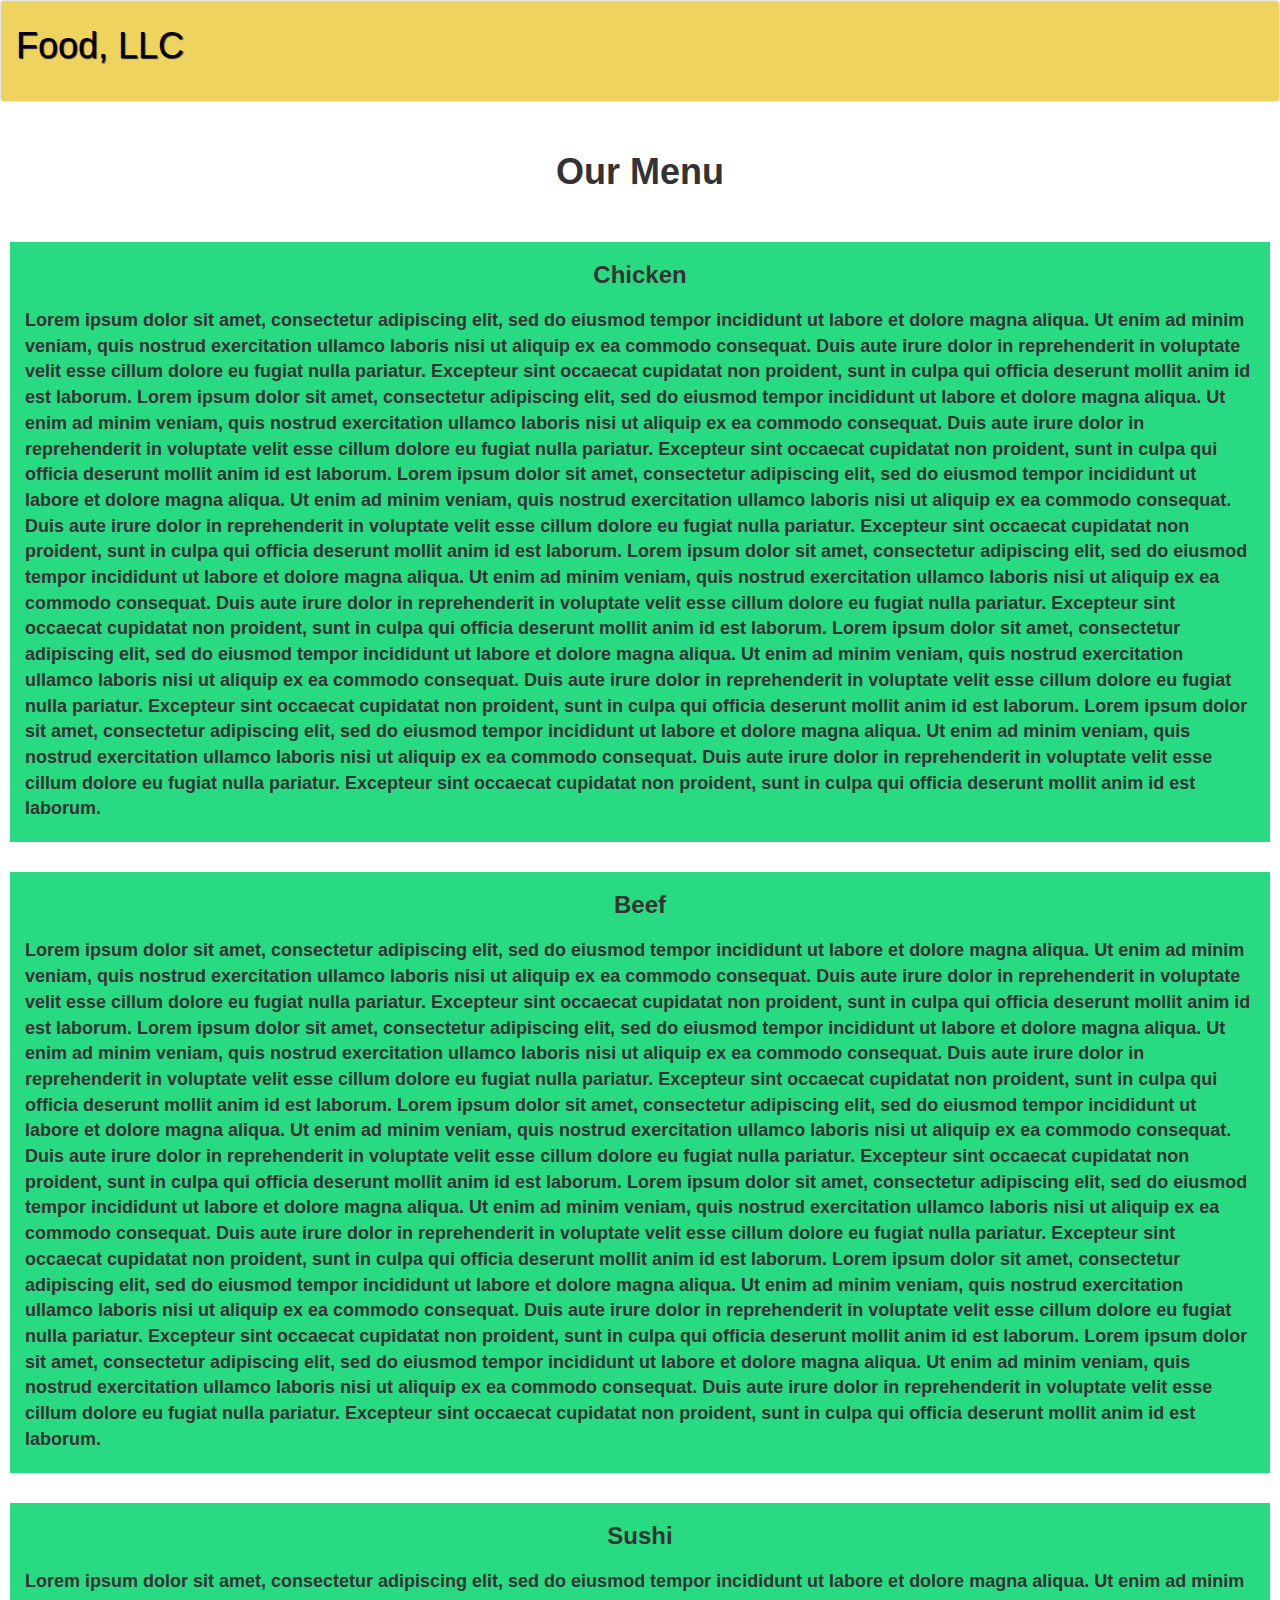
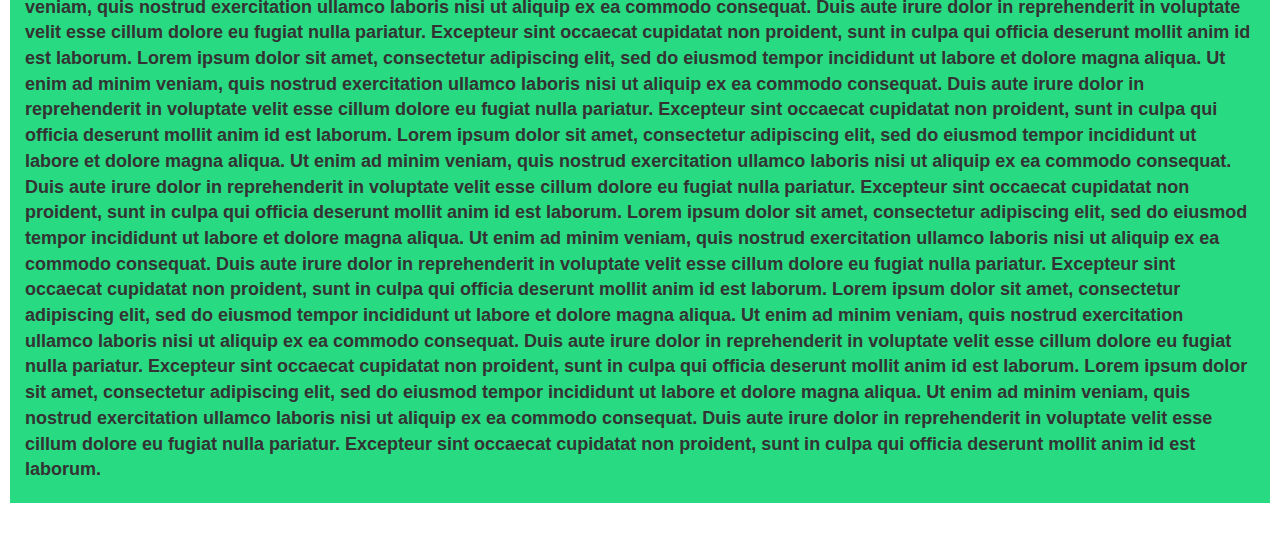
==== mod3-sol/index.html @ 6bce759e "Module 3 solution" ====
<!DOCTYPE html>
<html lang="en">
  <head>
      <meta charset="UTF-8">
      <meta name="viewport" content="width=device-width, initial-scale=1.0">
      <title>Document</title>
      <link rel="stylesheet" href="css/bootstrap.min.css">
      <link rel="stylesheet" href="css/style.css">
  </head>
  <body>
    <header>
        <nav id="header-nav" class="navbar navbar-default">
          
             <div class="navbar-header" style="height: 100px;">

              <div class="navbar-brand">
                <a href="index.html"><h1 style="margin-top: 10px;">Food, LLC</h1></a>
              </div>
      
              <button type="button" class="navbar-toggle visible-xs collapsed" data-toggle="collapse" data-target="#collapsable-nav" aria-expanded="false" style="margin-top: 30px;">
                <span class="sr-only">Toggle navigation</span>
                <span class="icon-bar"></span>
                <span class="icon-bar"></span>
                <span class="icon-bar"></span>
              </button>
            </div>
              
            <div id="collapsable-nav" class="collapse navbar-collapse cl" style="margin-top: 0px;">
              <ul id="navbarNavDropdown" class="nav navbar-nav navbar-right visible-xs text-center" style="margin: 0px; background-color: rgb(241, 174, 98);">
                <li style="padding-bottom: 5px;">
                  <a href="#Chicken" style="color: black;">
                    <br class="hidden-xs;">Chicken
                  </a>
                </li>
                <li style="padding-top: 5px; padding-bottom: 5px;">
                  <a href="#Beef" style="color: black;">
                  <br class="hidden-xs">Beef
                  </a>
                </li>
                <li style="padding-top: 5px; padding-bottom: 5px;">
                  <a href="#Sushi" style="color: black;">
                  <br class="hidden-xs">Sushi
                  </a>
                </li>
              </ul>
            </div>
          
        </nav>
      </header>
      <h1 id = "h1h" style="margin-top: 50px; margin-bottom: 50px;"><center><b>Our Menu</b></center></h1>
      <div id = "divc">
      <div class = "col-md-12 col-sm-12 col-xs-12" id = "div1">
        <h3 style="margin-bottom: 20px;" id = "Chicken"><center><b>Chicken</b></center></h3>
        Lorem ipsum dolor sit amet, consectetur adipiscing elit, sed do eiusmod tempor incididunt ut labore et dolore magna aliqua. Ut enim ad minim veniam, quis nostrud exercitation ullamco laboris nisi ut aliquip ex ea commodo consequat. Duis aute irure dolor in reprehenderit in voluptate velit esse cillum dolore eu fugiat nulla pariatur. Excepteur sint occaecat cupidatat non proident, sunt in culpa qui officia deserunt mollit anim id est laborum. Lorem ipsum dolor sit amet, consectetur adipiscing elit, sed do eiusmod tempor incididunt ut labore et dolore magna aliqua. Ut enim ad minim veniam, quis nostrud exercitation ullamco laboris nisi ut aliquip ex ea commodo consequat. Duis aute irure dolor in reprehenderit in voluptate velit esse cillum dolore eu fugiat nulla pariatur. Excepteur sint occaecat cupidatat non proident, sunt in culpa qui officia deserunt mollit anim id est laborum. Lorem ipsum dolor sit amet, consectetur adipiscing elit, sed do eiusmod tempor incididunt ut labore et dolore magna aliqua. Ut enim ad minim veniam, quis nostrud exercitation ullamco laboris nisi ut aliquip ex ea commodo consequat. Duis aute irure dolor in reprehenderit in voluptate velit esse cillum dolore eu fugiat nulla pariatur. Excepteur sint occaecat cupidatat non proident, sunt in culpa qui officia deserunt mollit anim id est laborum. Lorem ipsum dolor sit amet, consectetur adipiscing elit, sed do eiusmod tempor incididunt ut labore et dolore magna aliqua. Ut enim ad minim veniam, quis nostrud exercitation ullamco laboris nisi ut aliquip ex ea commodo consequat. Duis aute irure dolor in reprehenderit in voluptate velit esse cillum dolore eu fugiat nulla pariatur. Excepteur sint occaecat cupidatat non proident, sunt in culpa qui officia deserunt mollit anim id est laborum. Lorem ipsum dolor sit amet, consectetur adipiscing elit, sed do eiusmod tempor incididunt ut labore et dolore magna aliqua. Ut enim ad minim veniam, quis nostrud exercitation ullamco laboris nisi ut aliquip ex ea commodo consequat. Duis aute irure dolor in reprehenderit in voluptate velit esse cillum dolore eu fugiat nulla pariatur. Excepteur sint occaecat cupidatat non proident, sunt in culpa qui officia deserunt mollit anim id est laborum. Lorem ipsum dolor sit amet, consectetur adipiscing elit, sed do eiusmod tempor incididunt ut labore et dolore magna aliqua. Ut enim ad minim veniam, quis nostrud exercitation ullamco laboris nisi ut aliquip ex ea commodo consequat. Duis aute irure dolor in reprehenderit in voluptate velit esse cillum dolore eu fugiat nulla pariatur. Excepteur sint occaecat cupidatat non proident, sunt in culpa qui officia deserunt mollit anim id est laborum.
      </div>
      <div class = "col-md-12 col-sm-12 col-xs-12" id = "div1">
        <h3 style="margin-bottom: 20px;" id = "Beef"><center><b>Beef</b></center></h3>
        Lorem ipsum dolor sit amet, consectetur adipiscing elit, sed do eiusmod tempor incididunt ut labore et dolore magna aliqua. Ut enim ad minim veniam, quis nostrud exercitation ullamco laboris nisi ut aliquip ex ea commodo consequat. Duis aute irure dolor in reprehenderit in voluptate velit esse cillum dolore eu fugiat nulla pariatur. Excepteur sint occaecat cupidatat non proident, sunt in culpa qui officia deserunt mollit anim id est laborum. Lorem ipsum dolor sit amet, consectetur adipiscing elit, sed do eiusmod tempor incididunt ut labore et dolore magna aliqua. Ut enim ad minim veniam, quis nostrud exercitation ullamco laboris nisi ut aliquip ex ea commodo consequat. Duis aute irure dolor in reprehenderit in voluptate velit esse cillum dolore eu fugiat nulla pariatur. Excepteur sint occaecat cupidatat non proident, sunt in culpa qui officia deserunt mollit anim id est laborum. Lorem ipsum dolor sit amet, consectetur adipiscing elit, sed do eiusmod tempor incididunt ut labore et dolore magna aliqua. Ut enim ad minim veniam, quis nostrud exercitation ullamco laboris nisi ut aliquip ex ea commodo consequat. Duis aute irure dolor in reprehenderit in voluptate velit esse cillum dolore eu fugiat nulla pariatur. Excepteur sint occaecat cupidatat non proident, sunt in culpa qui officia deserunt mollit anim id est laborum. Lorem ipsum dolor sit amet, consectetur adipiscing elit, sed do eiusmod tempor incididunt ut labore et dolore magna aliqua. Ut enim ad minim veniam, quis nostrud exercitation ullamco laboris nisi ut aliquip ex ea commodo consequat. Duis aute irure dolor in reprehenderit in voluptate velit esse cillum dolore eu fugiat nulla pariatur. Excepteur sint occaecat cupidatat non proident, sunt in culpa qui officia deserunt mollit anim id est laborum. Lorem ipsum dolor sit amet, consectetur adipiscing elit, sed do eiusmod tempor incididunt ut labore et dolore magna aliqua. Ut enim ad minim veniam, quis nostrud exercitation ullamco laboris nisi ut aliquip ex ea commodo consequat. Duis aute irure dolor in reprehenderit in voluptate velit esse cillum dolore eu fugiat nulla pariatur. Excepteur sint occaecat cupidatat non proident, sunt in culpa qui officia deserunt mollit anim id est laborum. Lorem ipsum dolor sit amet, consectetur adipiscing elit, sed do eiusmod tempor incididunt ut labore et dolore magna aliqua. Ut enim ad minim veniam, quis nostrud exercitation ullamco laboris nisi ut aliquip ex ea commodo consequat. Duis aute irure dolor in reprehenderit in voluptate velit esse cillum dolore eu fugiat nulla pariatur. Excepteur sint occaecat cupidatat non proident, sunt in culpa qui officia deserunt mollit anim id est laborum.
      </div>
      <div class = "col-md-12 col-sm-12 col-xs-12" id = "div1">
        <h3 style="margin-bottom: 20px;" id = "Sushi"><center><b>Sushi</b></center></h3>
        Lorem ipsum dolor sit amet, consectetur adipiscing elit, sed do eiusmod tempor incididunt ut labore et dolore magna aliqua. Ut enim ad minim veniam, quis nostrud exercitation ullamco laboris nisi ut aliquip ex ea commodo consequat. Duis aute irure dolor in reprehenderit in voluptate velit esse cillum dolore eu fugiat nulla pariatur. Excepteur sint occaecat cupidatat non proident, sunt in culpa qui officia deserunt mollit anim id est laborum. Lorem ipsum dolor sit amet, consectetur adipiscing elit, sed do eiusmod tempor incididunt ut labore et dolore magna aliqua. Ut enim ad minim veniam, quis nostrud exercitation ullamco laboris nisi ut aliquip ex ea commodo consequat. Duis aute irure dolor in reprehenderit in voluptate velit esse cillum dolore eu fugiat nulla pariatur. Excepteur sint occaecat cupidatat non proident, sunt in culpa qui officia deserunt mollit anim id est laborum. Lorem ipsum dolor sit amet, consectetur adipiscing elit, sed do eiusmod tempor incididunt ut labore et dolore magna aliqua. Ut enim ad minim veniam, quis nostrud exercitation ullamco laboris nisi ut aliquip ex ea commodo consequat. Duis aute irure dolor in reprehenderit in voluptate velit esse cillum dolore eu fugiat nulla pariatur. Excepteur sint occaecat cupidatat non proident, sunt in culpa qui officia deserunt mollit anim id est laborum. Lorem ipsum dolor sit amet, consectetur adipiscing elit, sed do eiusmod tempor incididunt ut labore et dolore magna aliqua. Ut enim ad minim veniam, quis nostrud exercitation ullamco laboris nisi ut aliquip ex ea commodo consequat. Duis aute irure dolor in reprehenderit in voluptate velit esse cillum dolore eu fugiat nulla pariatur. Excepteur sint occaecat cupidatat non proident, sunt in culpa qui officia deserunt mollit anim id est laborum. Lorem ipsum dolor sit amet, consectetur adipiscing elit, sed do eiusmod tempor incididunt ut labore et dolore magna aliqua. Ut enim ad minim veniam, quis nostrud exercitation ullamco laboris nisi ut aliquip ex ea commodo consequat. Duis aute irure dolor in reprehenderit in voluptate velit esse cillum dolore eu fugiat nulla pariatur. Excepteur sint occaecat cupidatat non proident, sunt in culpa qui officia deserunt mollit anim id est laborum. Lorem ipsum dolor sit amet, consectetur adipiscing elit, sed do eiusmod tempor incididunt ut labore et dolore magna aliqua. Ut enim ad minim veniam, quis nostrud exercitation ullamco laboris nisi ut aliquip ex ea commodo consequat. Duis aute irure dolor in reprehenderit in voluptate velit esse cillum dolore eu fugiat nulla pariatur. Excepteur sint occaecat cupidatat non proident, sunt in culpa qui officia deserunt mollit anim id est laborum.
      </div>
    </div>
    <script src="https://code.jquery.com/jquery-3.4.1.slim.min.js" integrity="sha384-J6qa4849blE2+poT4WnyKhv5vZF5SrPo0iEjwBvKU7imGFAV0wwj1yYfoRSJoZ+n" crossorigin="anonymous"></script>
    <script src="https://cdn.jsdelivr.net/npm/popper.js@1.16.0/dist/umd/popper.min.js" integrity="sha384-Q6E9RHvbIyZFJoft+2mJbHaEWldlvI9IOYy5n3zV9zzTtmI3UksdQRVvoxMfooAo" crossorigin="anonymous"></script>
    <script src="https://stackpath.bootstrapcdn.com/bootstrap/4.4.1/js/bootstrap.min.js" integrity="sha384-wfSDF2E50Y2D1uUdj0O3uMBJnjuUD4Ih7YwaYd1iqfktj0Uod8GCExl3Og8ifwB6" crossorigin="anonymous"></script>
  </body>
</html>
---- mod3-sol/css/style.css ----
.cl {
	margin:0 !important;
	padding: 0px !important;
}

.navbar-brand h1{
    color: black;
    text-shadow: 1px 1px 1px #222;
}

.navbar-brand a:hover, .navbar-brand a:focus {
    text-decoration: none;
}

#nav-list {
    margin-top: 10px;
}
  #nav-list a {
    color: #951C49;
    text-align: center;
}
  #nav-list a:hover {
    background: #E7E7E7;
}
  #nav-list a span {
    font-size: 1.8em;
}

#header-nav {
    margin: 0px;
    background-color: rgb(238, 212, 94);
}

#collapsable-nav {
    font-size: medium;
}

#h1h {
    font-family: 'Lucida Sans', 'Lucida Sans Regular', 'Lucida Grande', 'Lucida Sans Unicode', Geneva, Verdana, sans-serif;
    font-weight: bolder;
}

@media (min-width:992px) {
    #div1 {
        background-color: rgb(40, 219, 130);
        font-weight: bolder;
        font-size: large;
        padding-bottom: 20px;
        margin-bottom: 30px;
    }

    #divc {
        margin-left: 10px;
        margin-right: 10px;
    }
}

@media (min-width : 768px) and (max-width : 991px) {
    #div1 {
        background-color: rgb(40, 219, 130);
        font-weight: bolder;
        font-size: large;
        padding-bottom: 20px;
        margin-bottom: 40px;
    }

    #divc {
        margin-left: 30px;
        margin-right: 30px;
    }
}

@media (max-width : 767px) {
    #div1 {
        background-color: rgb(40, 219, 130);
        font-weight: bolder;
        font-size: large;
        padding-bottom: 20px;
        margin-bottom: 60px;
    }

    #divc {
        margin-left: 50px;
        margin-right: 50px;
    }
}
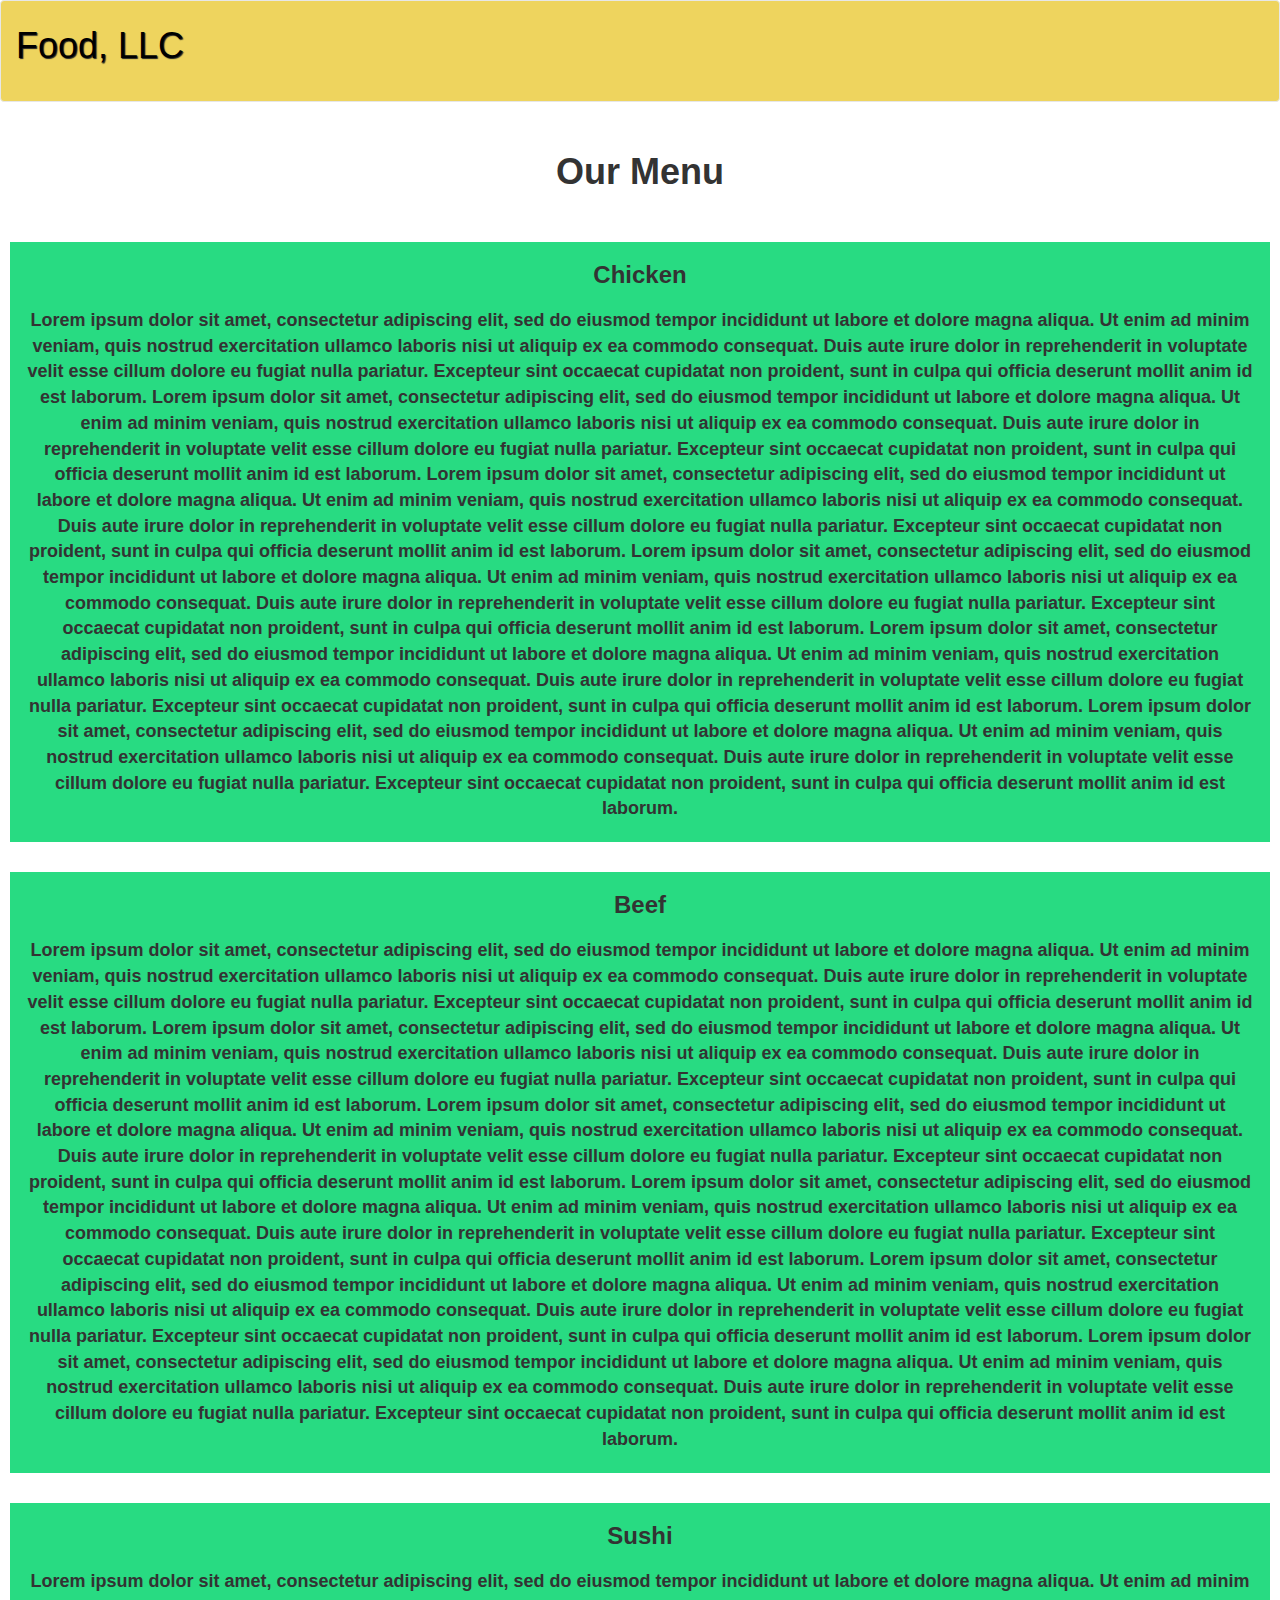
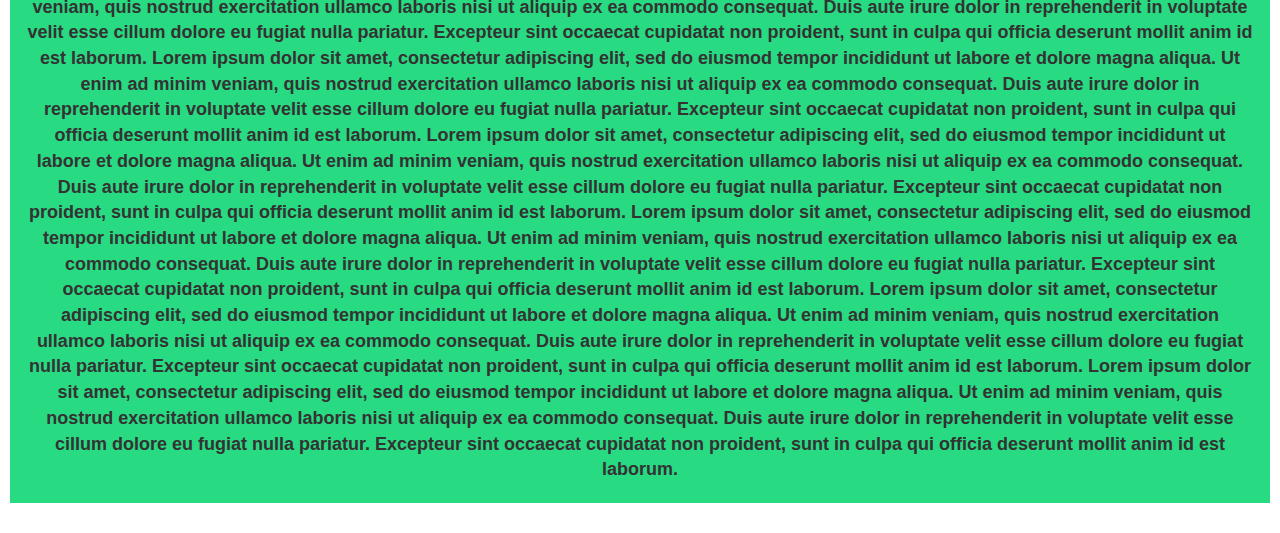
==== commit f1c1163f: "Module 3 solution" ====
--- a/mod3-sol/index.html
+++ b/mod3-sol/index.html
@@ -47,18 +47,18 @@
           
         </nav>
       </header>
-      <h1 id = "h1h" style="margin-top: 50px; margin-bottom: 50px;"><center><b>Our Menu</b></center></h1>
+      <h1 id = "h1h" style="margin-top: 50px; margin-bottom: 50px;"><b>Our Menu</b></h1>
       <div id = "divc">
       <div class = "col-md-12 col-sm-12 col-xs-12" id = "div1">
-        <h3 style="margin-bottom: 20px;" id = "Chicken"><center><b>Chicken</b></center></h3>
+        <h3 style="margin-bottom: 20px;" id = "Chicken"><b>Chicken</b></h3>
         Lorem ipsum dolor sit amet, consectetur adipiscing elit, sed do eiusmod tempor incididunt ut labore et dolore magna aliqua. Ut enim ad minim veniam, quis nostrud exercitation ullamco laboris nisi ut aliquip ex ea commodo consequat. Duis aute irure dolor in reprehenderit in voluptate velit esse cillum dolore eu fugiat nulla pariatur. Excepteur sint occaecat cupidatat non proident, sunt in culpa qui officia deserunt mollit anim id est laborum. Lorem ipsum dolor sit amet, consectetur adipiscing elit, sed do eiusmod tempor incididunt ut labore et dolore magna aliqua. Ut enim ad minim veniam, quis nostrud exercitation ullamco laboris nisi ut aliquip ex ea commodo consequat. Duis aute irure dolor in reprehenderit in voluptate velit esse cillum dolore eu fugiat nulla pariatur. Excepteur sint occaecat cupidatat non proident, sunt in culpa qui officia deserunt mollit anim id est laborum. Lorem ipsum dolor sit amet, consectetur adipiscing elit, sed do eiusmod tempor incididunt ut labore et dolore magna aliqua. Ut enim ad minim veniam, quis nostrud exercitation ullamco laboris nisi ut aliquip ex ea commodo consequat. Duis aute irure dolor in reprehenderit in voluptate velit esse cillum dolore eu fugiat nulla pariatur. Excepteur sint occaecat cupidatat non proident, sunt in culpa qui officia deserunt mollit anim id est laborum. Lorem ipsum dolor sit amet, consectetur adipiscing elit, sed do eiusmod tempor incididunt ut labore et dolore magna aliqua. Ut enim ad minim veniam, quis nostrud exercitation ullamco laboris nisi ut aliquip ex ea commodo consequat. Duis aute irure dolor in reprehenderit in voluptate velit esse cillum dolore eu fugiat nulla pariatur. Excepteur sint occaecat cupidatat non proident, sunt in culpa qui officia deserunt mollit anim id est laborum. Lorem ipsum dolor sit amet, consectetur adipiscing elit, sed do eiusmod tempor incididunt ut labore et dolore magna aliqua. Ut enim ad minim veniam, quis nostrud exercitation ullamco laboris nisi ut aliquip ex ea commodo consequat. Duis aute irure dolor in reprehenderit in voluptate velit esse cillum dolore eu fugiat nulla pariatur. Excepteur sint occaecat cupidatat non proident, sunt in culpa qui officia deserunt mollit anim id est laborum. Lorem ipsum dolor sit amet, consectetur adipiscing elit, sed do eiusmod tempor incididunt ut labore et dolore magna aliqua. Ut enim ad minim veniam, quis nostrud exercitation ullamco laboris nisi ut aliquip ex ea commodo consequat. Duis aute irure dolor in reprehenderit in voluptate velit esse cillum dolore eu fugiat nulla pariatur. Excepteur sint occaecat cupidatat non proident, sunt in culpa qui officia deserunt mollit anim id est laborum.
       </div>
       <div class = "col-md-12 col-sm-12 col-xs-12" id = "div1">
-        <h3 style="margin-bottom: 20px;" id = "Beef"><center><b>Beef</b></center></h3>
+        <h3 style="margin-bottom: 20px;" id = "Beef"><b>Beef</b></h3>
         Lorem ipsum dolor sit amet, consectetur adipiscing elit, sed do eiusmod tempor incididunt ut labore et dolore magna aliqua. Ut enim ad minim veniam, quis nostrud exercitation ullamco laboris nisi ut aliquip ex ea commodo consequat. Duis aute irure dolor in reprehenderit in voluptate velit esse cillum dolore eu fugiat nulla pariatur. Excepteur sint occaecat cupidatat non proident, sunt in culpa qui officia deserunt mollit anim id est laborum. Lorem ipsum dolor sit amet, consectetur adipiscing elit, sed do eiusmod tempor incididunt ut labore et dolore magna aliqua. Ut enim ad minim veniam, quis nostrud exercitation ullamco laboris nisi ut aliquip ex ea commodo consequat. Duis aute irure dolor in reprehenderit in voluptate velit esse cillum dolore eu fugiat nulla pariatur. Excepteur sint occaecat cupidatat non proident, sunt in culpa qui officia deserunt mollit anim id est laborum. Lorem ipsum dolor sit amet, consectetur adipiscing elit, sed do eiusmod tempor incididunt ut labore et dolore magna aliqua. Ut enim ad minim veniam, quis nostrud exercitation ullamco laboris nisi ut aliquip ex ea commodo consequat. Duis aute irure dolor in reprehenderit in voluptate velit esse cillum dolore eu fugiat nulla pariatur. Excepteur sint occaecat cupidatat non proident, sunt in culpa qui officia deserunt mollit anim id est laborum. Lorem ipsum dolor sit amet, consectetur adipiscing elit, sed do eiusmod tempor incididunt ut labore et dolore magna aliqua. Ut enim ad minim veniam, quis nostrud exercitation ullamco laboris nisi ut aliquip ex ea commodo consequat. Duis aute irure dolor in reprehenderit in voluptate velit esse cillum dolore eu fugiat nulla pariatur. Excepteur sint occaecat cupidatat non proident, sunt in culpa qui officia deserunt mollit anim id est laborum. Lorem ipsum dolor sit amet, consectetur adipiscing elit, sed do eiusmod tempor incididunt ut labore et dolore magna aliqua. Ut enim ad minim veniam, quis nostrud exercitation ullamco laboris nisi ut aliquip ex ea commodo consequat. Duis aute irure dolor in reprehenderit in voluptate velit esse cillum dolore eu fugiat nulla pariatur. Excepteur sint occaecat cupidatat non proident, sunt in culpa qui officia deserunt mollit anim id est laborum. Lorem ipsum dolor sit amet, consectetur adipiscing elit, sed do eiusmod tempor incididunt ut labore et dolore magna aliqua. Ut enim ad minim veniam, quis nostrud exercitation ullamco laboris nisi ut aliquip ex ea commodo consequat. Duis aute irure dolor in reprehenderit in voluptate velit esse cillum dolore eu fugiat nulla pariatur. Excepteur sint occaecat cupidatat non proident, sunt in culpa qui officia deserunt mollit anim id est laborum.
       </div>
       <div class = "col-md-12 col-sm-12 col-xs-12" id = "div1">
-        <h3 style="margin-bottom: 20px;" id = "Sushi"><center><b>Sushi</b></center></h3>
+        <h3 style="margin-bottom: 20px;" id = "Sushi"><b>Sushi</b></h3>
         Lorem ipsum dolor sit amet, consectetur adipiscing elit, sed do eiusmod tempor incididunt ut labore et dolore magna aliqua. Ut enim ad minim veniam, quis nostrud exercitation ullamco laboris nisi ut aliquip ex ea commodo consequat. Duis aute irure dolor in reprehenderit in voluptate velit esse cillum dolore eu fugiat nulla pariatur. Excepteur sint occaecat cupidatat non proident, sunt in culpa qui officia deserunt mollit anim id est laborum. Lorem ipsum dolor sit amet, consectetur adipiscing elit, sed do eiusmod tempor incididunt ut labore et dolore magna aliqua. Ut enim ad minim veniam, quis nostrud exercitation ullamco laboris nisi ut aliquip ex ea commodo consequat. Duis aute irure dolor in reprehenderit in voluptate velit esse cillum dolore eu fugiat nulla pariatur. Excepteur sint occaecat cupidatat non proident, sunt in culpa qui officia deserunt mollit anim id est laborum. Lorem ipsum dolor sit amet, consectetur adipiscing elit, sed do eiusmod tempor incididunt ut labore et dolore magna aliqua. Ut enim ad minim veniam, quis nostrud exercitation ullamco laboris nisi ut aliquip ex ea commodo consequat. Duis aute irure dolor in reprehenderit in voluptate velit esse cillum dolore eu fugiat nulla pariatur. Excepteur sint occaecat cupidatat non proident, sunt in culpa qui officia deserunt mollit anim id est laborum. Lorem ipsum dolor sit amet, consectetur adipiscing elit, sed do eiusmod tempor incididunt ut labore et dolore magna aliqua. Ut enim ad minim veniam, quis nostrud exercitation ullamco laboris nisi ut aliquip ex ea commodo consequat. Duis aute irure dolor in reprehenderit in voluptate velit esse cillum dolore eu fugiat nulla pariatur. Excepteur sint occaecat cupidatat non proident, sunt in culpa qui officia deserunt mollit anim id est laborum. Lorem ipsum dolor sit amet, consectetur adipiscing elit, sed do eiusmod tempor incididunt ut labore et dolore magna aliqua. Ut enim ad minim veniam, quis nostrud exercitation ullamco laboris nisi ut aliquip ex ea commodo consequat. Duis aute irure dolor in reprehenderit in voluptate velit esse cillum dolore eu fugiat nulla pariatur. Excepteur sint occaecat cupidatat non proident, sunt in culpa qui officia deserunt mollit anim id est laborum. Lorem ipsum dolor sit amet, consectetur adipiscing elit, sed do eiusmod tempor incididunt ut labore et dolore magna aliqua. Ut enim ad minim veniam, quis nostrud exercitation ullamco laboris nisi ut aliquip ex ea commodo consequat. Duis aute irure dolor in reprehenderit in voluptate velit esse cillum dolore eu fugiat nulla pariatur. Excepteur sint occaecat cupidatat non proident, sunt in culpa qui officia deserunt mollit anim id est laborum.
       </div>
     </div>
--- a/mod3-sol/css/style.css
+++ b/mod3-sol/css/style.css
@@ -38,6 +38,7 @@
 #h1h {
     font-family: 'Lucida Sans', 'Lucida Sans Regular', 'Lucida Grande', 'Lucida Sans Unicode', Geneva, Verdana, sans-serif;
     font-weight: bolder;
+    text-align: center;
 }
 
 @media (min-width:992px) {
@@ -47,6 +48,7 @@
         font-size: large;
         padding-bottom: 20px;
         margin-bottom: 30px;
+        text-align: center;
     }
 
     #divc {
@@ -62,6 +64,7 @@
         font-size: large;
         padding-bottom: 20px;
         margin-bottom: 40px;
+        text-align: center;
     }
 
     #divc {
@@ -77,6 +80,7 @@
         font-size: large;
         padding-bottom: 20px;
         margin-bottom: 60px;
+        text-align: center;
     }
 
     #divc {
